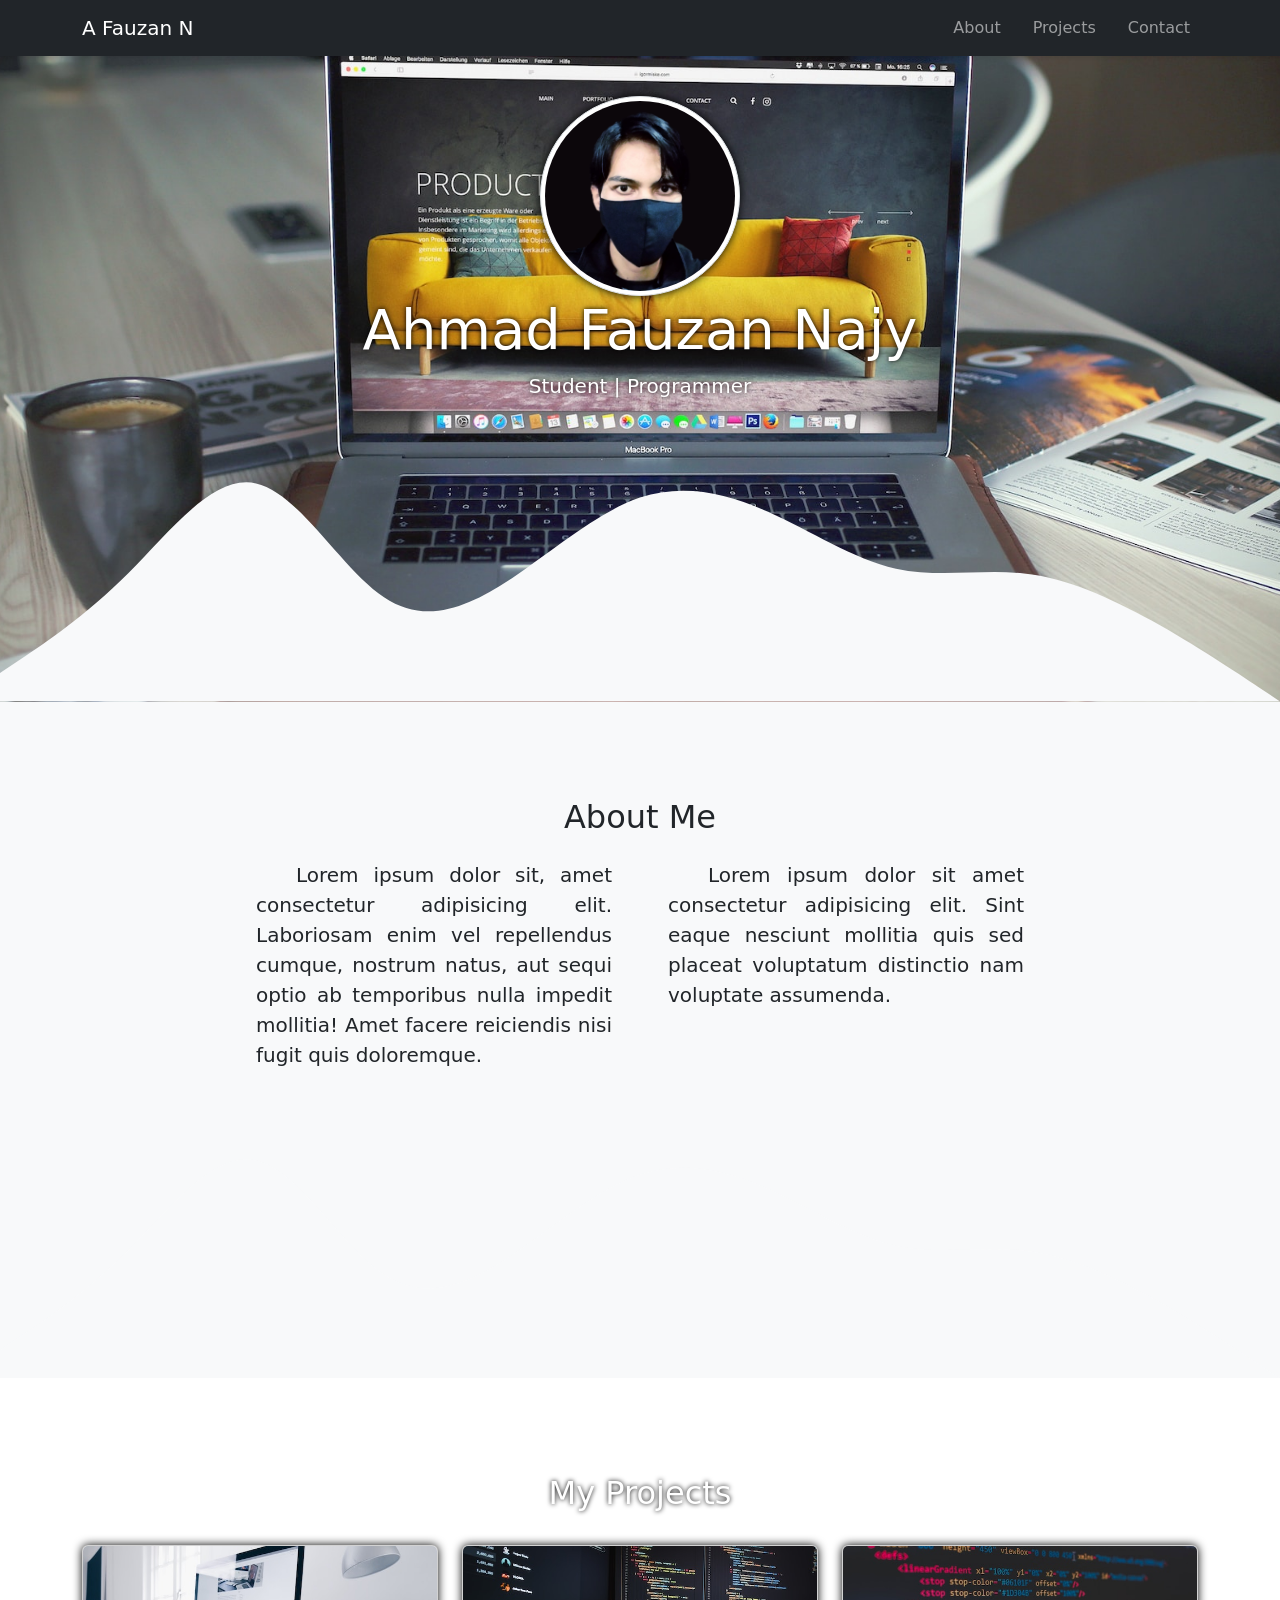
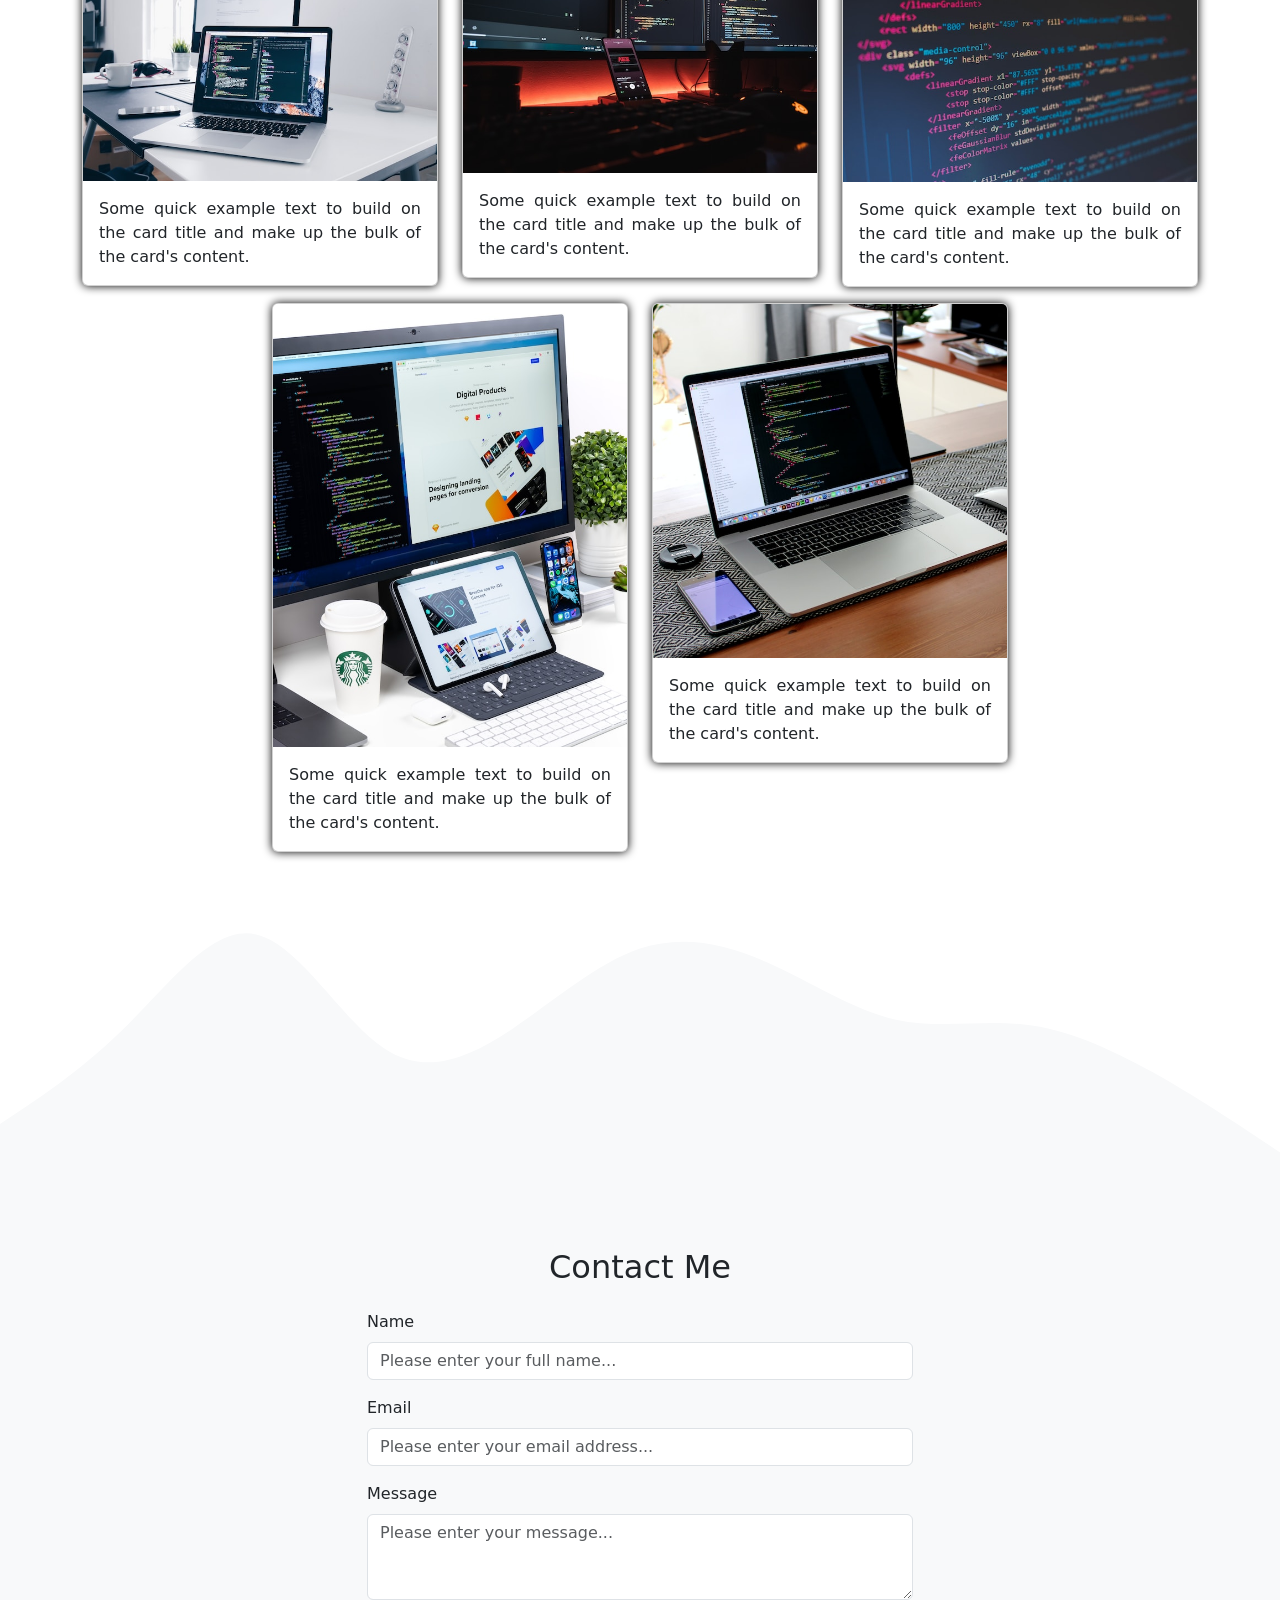
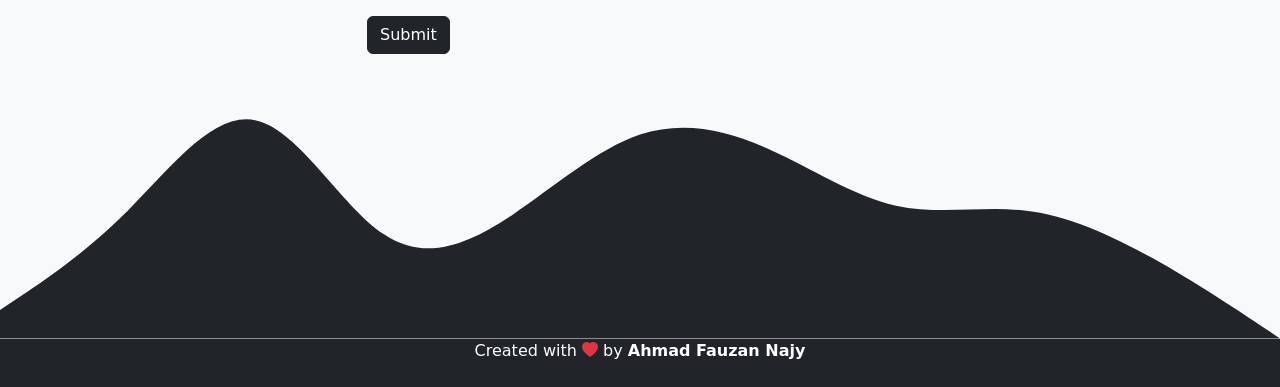
==== 3. Bootstrap 5/index.html @ 573d1967 "Menambahkan folder 3. Bootstrap 5 beserta isinya" ====
<!DOCTYPE html>
<html lang="en">
  <head>
    <!-- Required meta tags -->
    <meta charset="utf-8" />
    <meta name="viewport" content="width=device-width, initial-scale=1" />

    <!-- Bootstrap CSS -->
    <link
      href="https://cdn.jsdelivr.net/npm/bootstrap@5.0.2/dist/css/bootstrap.min.css"
      rel="stylesheet"
      integrity="sha384-EVSTQN3/azprG1Anm3QDgpJLIm9Nao0Yz1ztcQTwFspd3yD65VohhpuuCOmLASjC"
      crossorigin="anonymous"
    />

    <!-- Bootstrap Icons -->
    <link
      rel="stylesheet"
      href="https://cdn.jsdelivr.net/npm/bootstrap-icons@1.10.3/font/bootstrap-icons.css"
    />

    <!-- My CSS -->
    <link rel="stylesheet" href="css/style.css" />
    <title>My Portfolio | A Fauzan Najy</title>
  </head>
  <body>
    <!-- Navbar -->
    <nav
      class="navbar navbar-expand-lg navbar-dark bg-dark shadow-sm fixed-top"
    >
      <div class="container">
        <a class="navbar-brand" href="#">A Fauzan N</a>
        <button
          class="navbar-toggler"
          type="button"
          data-bs-toggle="collapse"
          data-bs-target="#navbarNav"
          aria-controls="navbarNav"
          aria-expanded="false"
          aria-label="Toggle navigation"
        >
          <span class="navbar-toggler-icon"></span>
        </button>
        <div class="collapse navbar-collapse" id="navbarNav">
          <ul class="navbar-nav ms-auto">
            <li class="nav-item ms-3">
              <a class="nav-link" href="#about">About</a>
            </li>
            <li class="nav-item ms-3">
              <a class="nav-link" href="#projects">Projects</a>
            </li>
            <li class="nav-item ms-3">
              <a class="nav-link" href="#contact">Contact</a>
            </li>
          </ul>
        </div>
      </div>
    </nav>
    <!-- Akhir Navbar -->

    <!-- Jumbotron -->
    <section class="jumbotron text-center jumbotron-bg text-white">
      <img
        src="img/afauzann.jpg"
        alt="A Fauzan N"
        width="200px"
        class="rounded-circle img-thumbnail"
      />
      <h1 class="display-4">Ahmad Fauzan Najy</h1>
      <p class="lead">Student | Programmer</p>
      <svg xmlns="http://www.w3.org/2000/svg" viewBox="0 0 1440 320">
        <path
          fill="#f8f9fa"
          fill-opacity="1"
          d="M0,288L24,272C48,256,96,224,144,176C192,128,240,64,288,74.7C336,85,384,171,432,202.7C480,235,528,213,576,181.3C624,149,672,107,720,90.7C768,75,816,85,864,106.7C912,128,960,160,1008,170.7C1056,181,1104,171,1152,176C1200,181,1248,203,1296,229.3C1344,256,1392,288,1416,304L1440,320L1440,320L1416,320C1392,320,1344,320,1296,320C1248,320,1200,320,1152,320C1104,320,1056,320,1008,320C960,320,912,320,864,320C816,320,768,320,720,320C672,320,624,320,576,320C528,320,480,320,432,320C384,320,336,320,288,320C240,320,192,320,144,320C96,320,48,320,24,320L0,320Z"
        ></path>
      </svg>
    </section>
    <!-- Akhir Jumbotron -->

    <!-- About -->
    <section id="about">
      <div class="container">
        <div class="row text-center mb-3">
          <div class="col">
            <h2>About Me</h2>
          </div>
        </div>
        <div class="row justify-content-center fs-5">
          <div class="col-lg-4 mb-2 mx-3">
            <p>
              Lorem ipsum dolor sit, amet consectetur adipisicing elit.
              Laboriosam enim vel repellendus cumque, nostrum natus, aut sequi
              optio ab temporibus nulla impedit mollitia! Amet facere reiciendis
              nisi fugit quis doloremque.
            </p>
          </div>
          <div class="col-lg-4 mb-2 mx-3">
            <p>
              Lorem ipsum dolor sit amet consectetur adipisicing elit. Sint
              eaque nesciunt mollitia quis sed placeat voluptatum distinctio nam
              voluptate assumenda.
            </p>
          </div>
        </div>
      </div>
      <svg
        xmlns="http://www.w3.org/2000/svg"
        viewBox="0 0 1440 320"
        class="jumbotron-bg"
      >
        <path
          fill="#f8f9fa"
          fill-opacity="1"
          d="M0,288L24,272C48,256,96,224,144,176C192,128,240,64,288,74.7C336,85,384,171,432,202.7C480,235,528,213,576,181.3C624,149,672,107,720,90.7C768,75,816,85,864,106.7C912,128,960,160,1008,170.7C1056,181,1104,171,1152,176C1200,181,1248,203,1296,229.3C1344,256,1392,288,1416,304L1440,320L1440,0L1416,0C1392,0,1344,0,1296,0C1248,0,1200,0,1152,0C1104,0,1056,0,1008,0C960,0,912,0,864,0C816,0,768,0,720,0C672,0,624,0,576,0C528,0,480,0,432,0C384,0,336,0,288,0C240,0,192,0,144,0C96,0,48,0,24,0L0,0Z"
        ></path>
      </svg>
    </section>
    <!-- Akhir About -->

    <!-- Projects -->
    <section id="projects" class="jumbotron-bg">
      <div class="container">
        <div class="row text-center mb-4 text-white">
          <div class="col">
            <h2>My Projects</h2>
          </div>
        </div>
        <div class="row justify-content-center">
          <div class="col-md-4 mb-3">
            <div class="card">
              <img
                src="img/projects/1.jpg"
                class="card-img-top"
                alt="Project 1"
              />
              <div class="card-body">
                <p class="card-text">
                  Some quick example text to build on the card title and make up
                  the bulk of the card's content.
                </p>
              </div>
            </div>
          </div>
          <div class="col-md-4 mb-3">
            <div class="card">
              <img
                src="img/projects/2.jpg"
                class="card-img-top"
                alt="Project 2"
              />
              <div class="card-body">
                <p class="card-text">
                  Some quick example text to build on the card title and make up
                  the bulk of the card's content.
                </p>
              </div>
            </div>
          </div>
          <div class="col-md-4 mb-3">
            <div class="card">
              <img
                src="img/projects/3.jpg"
                class="card-img-top"
                alt="Project 3"
              />
              <div class="card-body">
                <p class="card-text">
                  Some quick example text to build on the card title and make up
                  the bulk of the card's content.
                </p>
              </div>
            </div>
          </div>
          <div class="col-md-4 mb-3">
            <div class="card">
              <img
                src="img/projects/4.jpg"
                class="card-img-top"
                alt="Project 4"
              />
              <div class="card-body">
                <p class="card-text">
                  Some quick example text to build on the card title and make up
                  the bulk of the card's content.
                </p>
              </div>
            </div>
          </div>
          <div class="col-md-4 mb-3">
            <div class="card">
              <img
                src="img/projects/5.jpg"
                class="card-img-top"
                alt="Project 5"
              />
              <div class="card-body">
                <p class="card-text">
                  Some quick example text to build on the card title and make up
                  the bulk of the card's content.
                </p>
              </div>
            </div>
          </div>
        </div>
      </div>
      <svg xmlns="http://www.w3.org/2000/svg" viewBox="0 0 1440 320">
        <path
          fill="#f8f9fa"
          fill-opacity="1"
          d="M0,288L24,272C48,256,96,224,144,176C192,128,240,64,288,74.7C336,85,384,171,432,202.7C480,235,528,213,576,181.3C624,149,672,107,720,90.7C768,75,816,85,864,106.7C912,128,960,160,1008,170.7C1056,181,1104,171,1152,176C1200,181,1248,203,1296,229.3C1344,256,1392,288,1416,304L1440,320L1440,320L1416,320C1392,320,1344,320,1296,320C1248,320,1200,320,1152,320C1104,320,1056,320,1008,320C960,320,912,320,864,320C816,320,768,320,720,320C672,320,624,320,576,320C528,320,480,320,432,320C384,320,336,320,288,320C240,320,192,320,144,320C96,320,48,320,24,320L0,320Z"
        ></path>
      </svg>
    </section>
    <!-- Akhir Projects -->

    <!-- Contact -->
    <section id="contact">
      <div class="container">
        <div class="row text-center">
          <div class="col mb-3">
            <h2>Contact Me</h2>
          </div>
        </div>
        <div class="row justify-content-center">
          <div class="col-md-6">
            <form>
              <div class="mb-3">
                <label for="name" class="form-label">Name</label>
                <input
                  type="text"
                  class="form-control"
                  id="name"
                  aria-describedby="name"
                  placeholder="Please enter your full name..."
                />
              </div>
              <div class="mb-3">
                <label for="email" class="form-label">Email</label>
                <input
                  type="email"
                  class="form-control"
                  id="email"
                  aria-describedby="email"
                  placeholder="Please enter your email address..."
                />
              </div>
              <div class="mb-3">
                <label for="message" class="form-label">Message</label>
                <textarea
                  class="form-control"
                  id="message"
                  rows="3"
                  placeholder="Please enter your message..."
                ></textarea>
              </div>
              <button type="submit" class="btn btn-dark">Submit</button>
            </form>
          </div>
        </div>
      </div>
      <svg xmlns="http://www.w3.org/2000/svg" viewBox="0 0 1440 320">
        <path
          fill="#212529"
          fill-opacity="1"
          d="M0,288L24,272C48,256,96,224,144,176C192,128,240,64,288,74.7C336,85,384,171,432,202.7C480,235,528,213,576,181.3C624,149,672,107,720,90.7C768,75,816,85,864,106.7C912,128,960,160,1008,170.7C1056,181,1104,171,1152,176C1200,181,1248,203,1296,229.3C1344,256,1392,288,1416,304L1440,320L1440,320L1416,320C1392,320,1344,320,1296,320C1248,320,1200,320,1152,320C1104,320,1056,320,1008,320C960,320,912,320,864,320C816,320,768,320,720,320C672,320,624,320,576,320C528,320,480,320,432,320C384,320,336,320,288,320C240,320,192,320,144,320C96,320,48,320,24,320L0,320Z"
        ></path>
      </svg>
    </section>
    <!-- Akhir Contact -->

    <!-- Footer -->
    <footer class="bg-dark text-white text-center pb-2">
      <p>
        Created with <i class="bi bi-heart-fill text-danger"></i> by
        <a
          href="https://www.instagram.com/fau.na_/"
          class="text-white fw-bold text-decoration-none"
        >
          Ahmad Fauzan Najy</a
        >
      </p>
    </footer>
    <!-- Akhir Footer -->
    <script
      src="https://cdn.jsdelivr.net/npm/bootstrap@5.0.2/dist/js/bootstrap.bundle.min.js"
      integrity="sha384-MrcW6ZMFYlzcLA8Nl+NtUVF0sA7MsXsP1UyJoMp4YLEuNSfAP+JcXn/tWtIaxVXM"
      crossorigin="anonymous"
    ></script>
  </body>
</html>
---- 3. Bootstrap 5/css/style.css ----
section {
  padding-top: 6rem;
}

section:nth-child(odd) {
  background-color: #f8f9fa;
}

.jumbotron-bg {
  background-image: url("../img/jumbotron.jpg");
  background-size: cover;
  background-position: center;
  background-attachment: fixed;
}

.jumbotron img,
#projects .card {
  box-shadow: 0 0 10px black;
}

.jumbotron > * {
  font-weight: 350;
  text-shadow: 0 0 5px black;
}

#projects h2 {
  text-shadow: 0 0 5px black;
}

#about p,
#projects p {
  text-align: justify;
}

#about p {
  text-indent: 2.5rem;
}
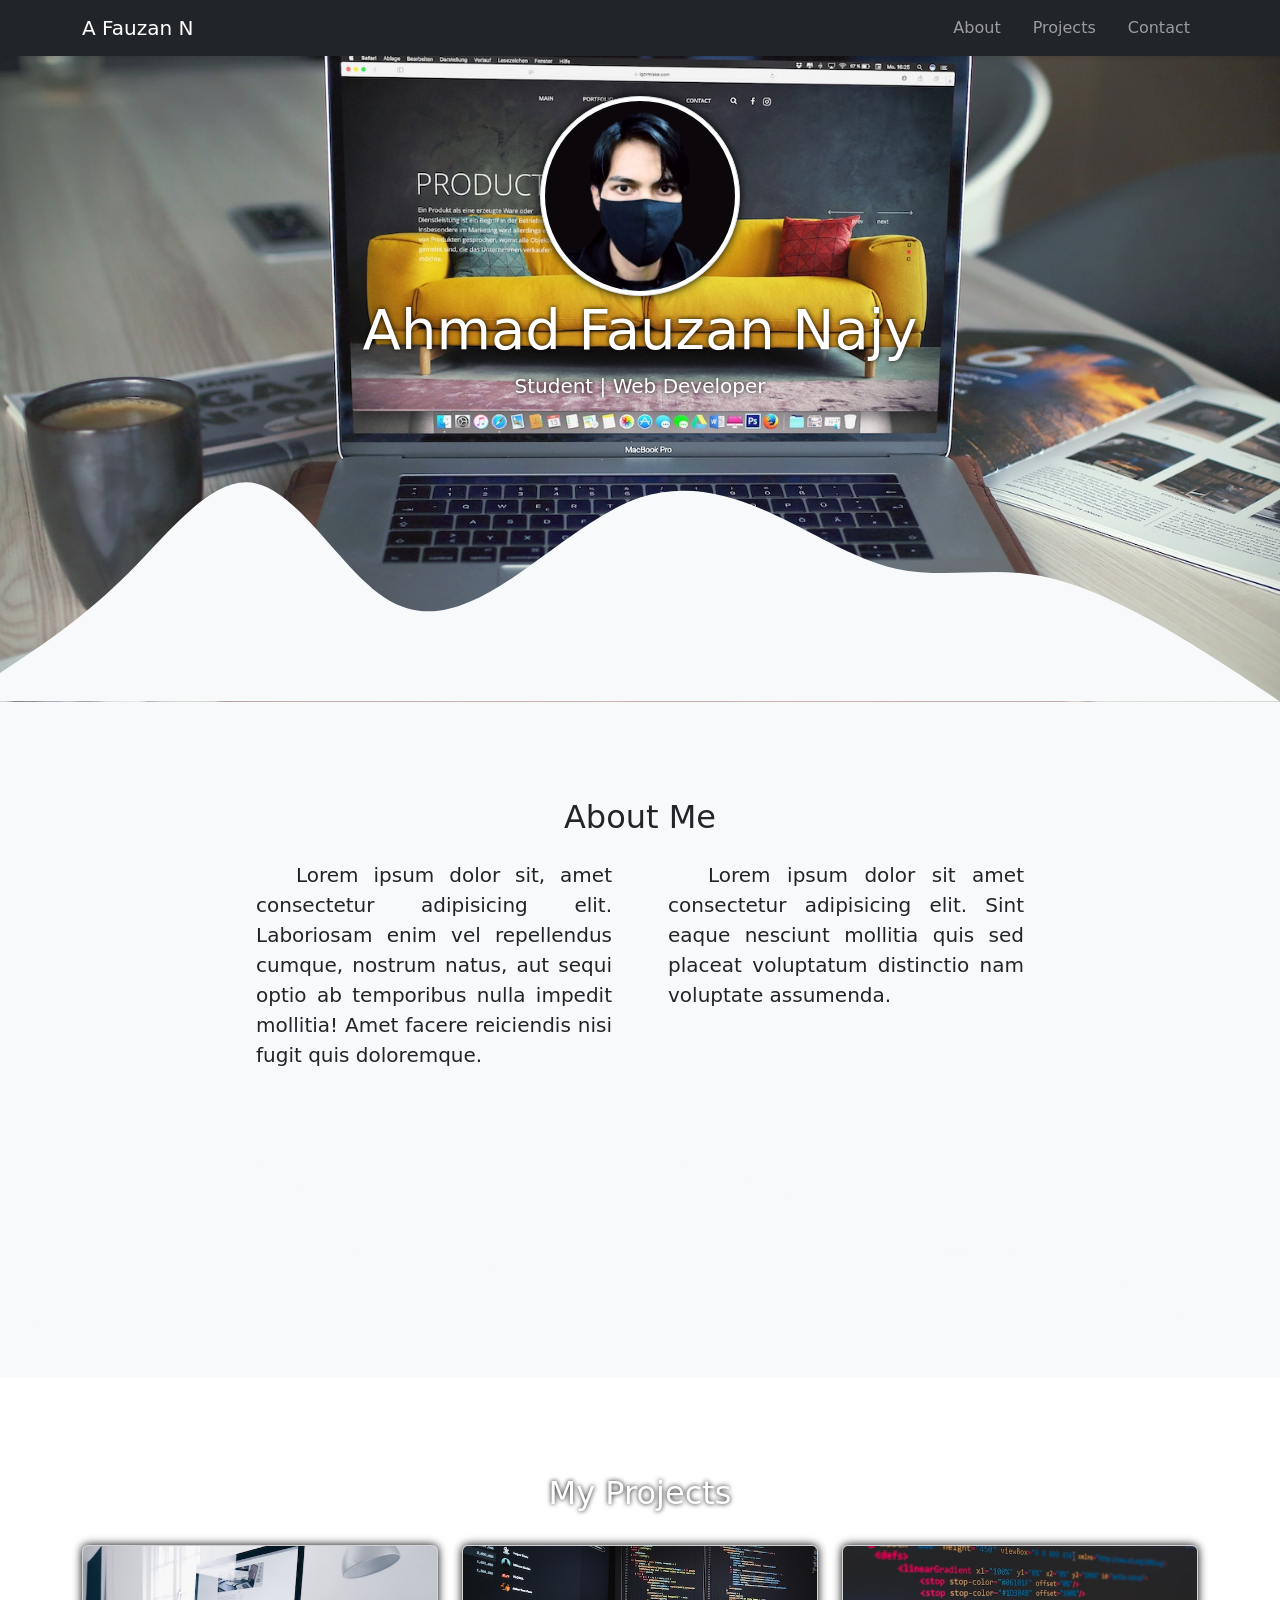
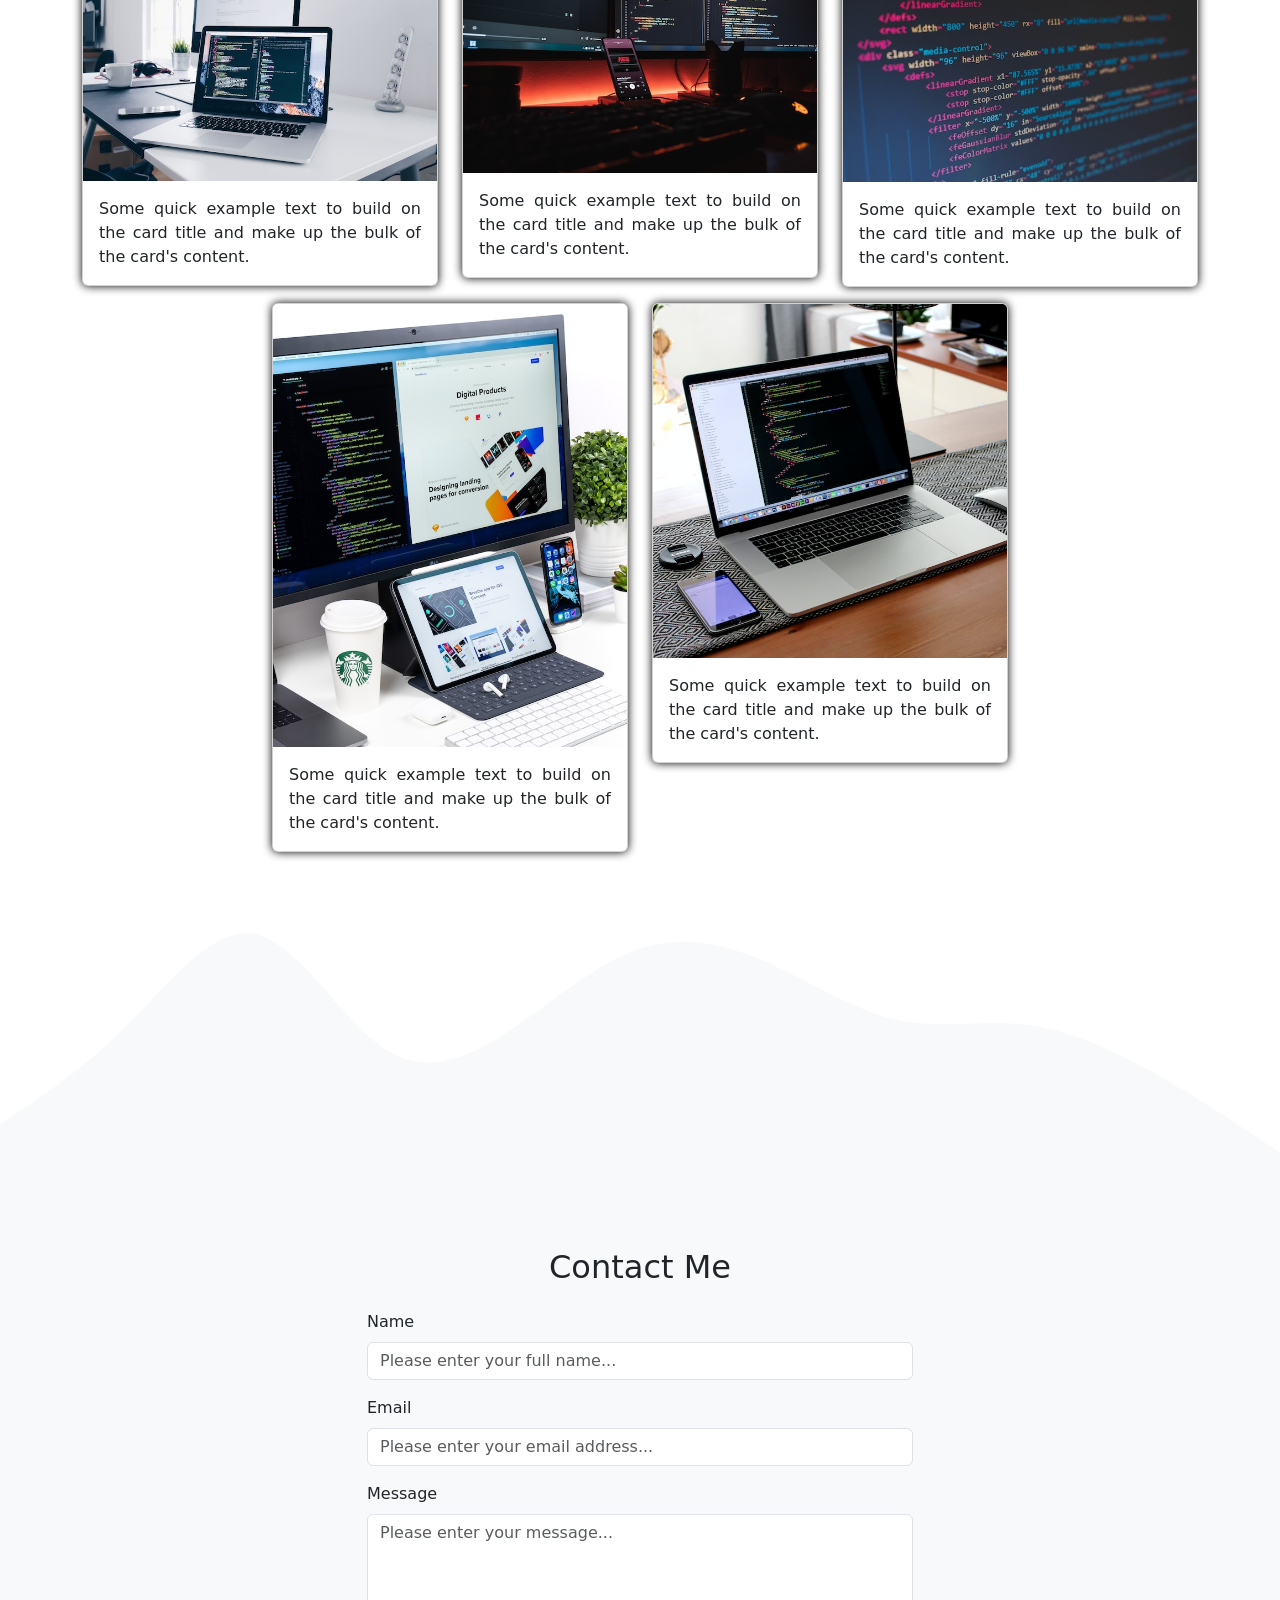
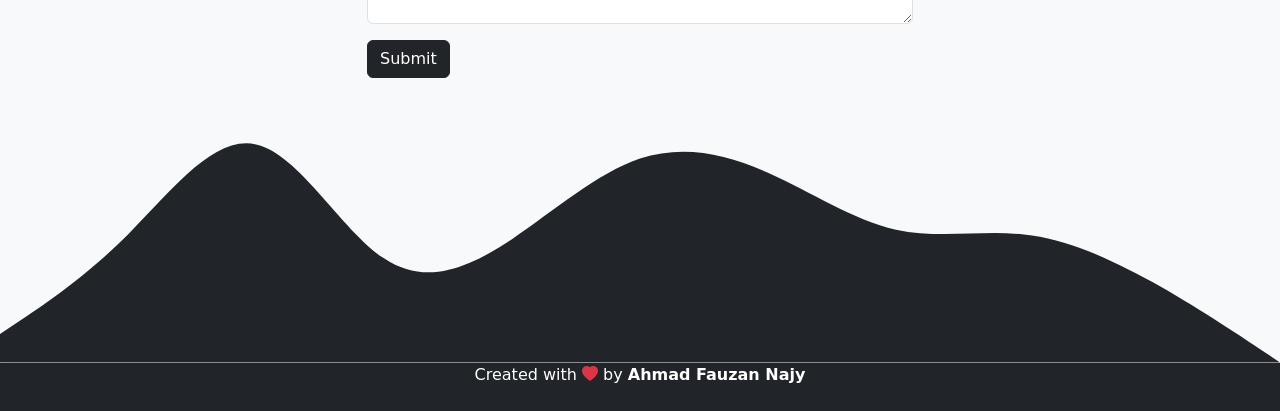
==== commit 037709d1: "Menghubungkan contact form dengan google spreadsheet" ====
--- a/3. Bootstrap 5/index.html
+++ b/3. Bootstrap 5/index.html
@@ -67,7 +67,7 @@
         class="rounded-circle img-thumbnail"
       />
       <h1 class="display-4">Ahmad Fauzan Najy</h1>
-      <p class="lead">Student | Programmer</p>
+      <p class="lead">Student | Web Developer</p>
       <svg xmlns="http://www.w3.org/2000/svg" viewBox="0 0 1440 320">
         <path
           fill="#f8f9fa"
@@ -224,10 +224,23 @@
         </div>
         <div class="row justify-content-center">
           <div class="col-md-6">
-            <form>
+            <div
+              class="alert alert-dark alert-dismissible formAlert d-none"
+              role="alert"
+            >
+              <strong>Terima kasih!</strong> Pesan anda berhasil dikirim.
+              <button
+                type="button"
+                class="btn-close"
+                data-bs-dismiss="alert"
+                aria-label="Close"
+              ></button>
+            </div>
+            <form name="afn-portfolio-bs5">
               <div class="mb-3">
                 <label for="name" class="form-label">Name</label>
                 <input
+                  name="nama"
                   type="text"
                   class="form-control"
                   id="name"
@@ -238,6 +251,7 @@
               <div class="mb-3">
                 <label for="email" class="form-label">Email</label>
                 <input
+                  name="email"
                   type="email"
                   class="form-control"
                   id="email"
@@ -248,13 +262,27 @@
               <div class="mb-3">
                 <label for="message" class="form-label">Message</label>
                 <textarea
+                  name="pesan"
                   class="form-control"
                   id="message"
-                  rows="3"
+                  rows="4"
                   placeholder="Please enter your message..."
                 ></textarea>
               </div>
-              <button type="submit" class="btn btn-dark">Submit</button>
+              <button type="submit" class="btn btn-dark btnSubmit">
+                Submit
+              </button>
+              <button
+                class="btn btn-dark btnLoading d-none"
+                type="button"
+                disabled
+              >
+                <span
+                  class="spinner-border spinner-border-sm"
+                  role="status"
+                  aria-hidden="true"
+                ></span>
+              </button>
             </form>
           </div>
         </div>
@@ -287,5 +315,28 @@
       integrity="sha384-MrcW6ZMFYlzcLA8Nl+NtUVF0sA7MsXsP1UyJoMp4YLEuNSfAP+JcXn/tWtIaxVXM"
       crossorigin="anonymous"
     ></script>
+    <script>
+      const scriptURL =
+        "https://script.google.com/macros/s/AKfycbw0mDA1Uq3ZhCyRVqLdT6ZSUmV9OZUHVnM2UbSOPL0sM4VzjUwQ6j0cdVzlshR83wCSLQ/exec";
+      const form = document.forms["afn-portfolio-bs5"];
+
+      const formAlert = document.querySelector(".formAlert");
+      const btnSubmit = document.querySelector(".btnSubmit");
+      const btnLoading = document.querySelector(".btnLoading");
+
+      form.addEventListener("submit", (e) => {
+        e.preventDefault();
+        btnSubmit.classList.toggle("d-none");
+        btnLoading.classList.toggle("d-none");
+        fetch(scriptURL, { method: "POST", body: new FormData(form) })
+          .then((response) => {
+            formAlert.classList.toggle("d-none");
+            btnSubmit.classList.toggle("d-none");
+            btnLoading.classList.toggle("d-none");
+            form.reset();
+          })
+          .catch((error) => alert("Error: " + error.message));
+      });
+    </script>
   </body>
 </html>
